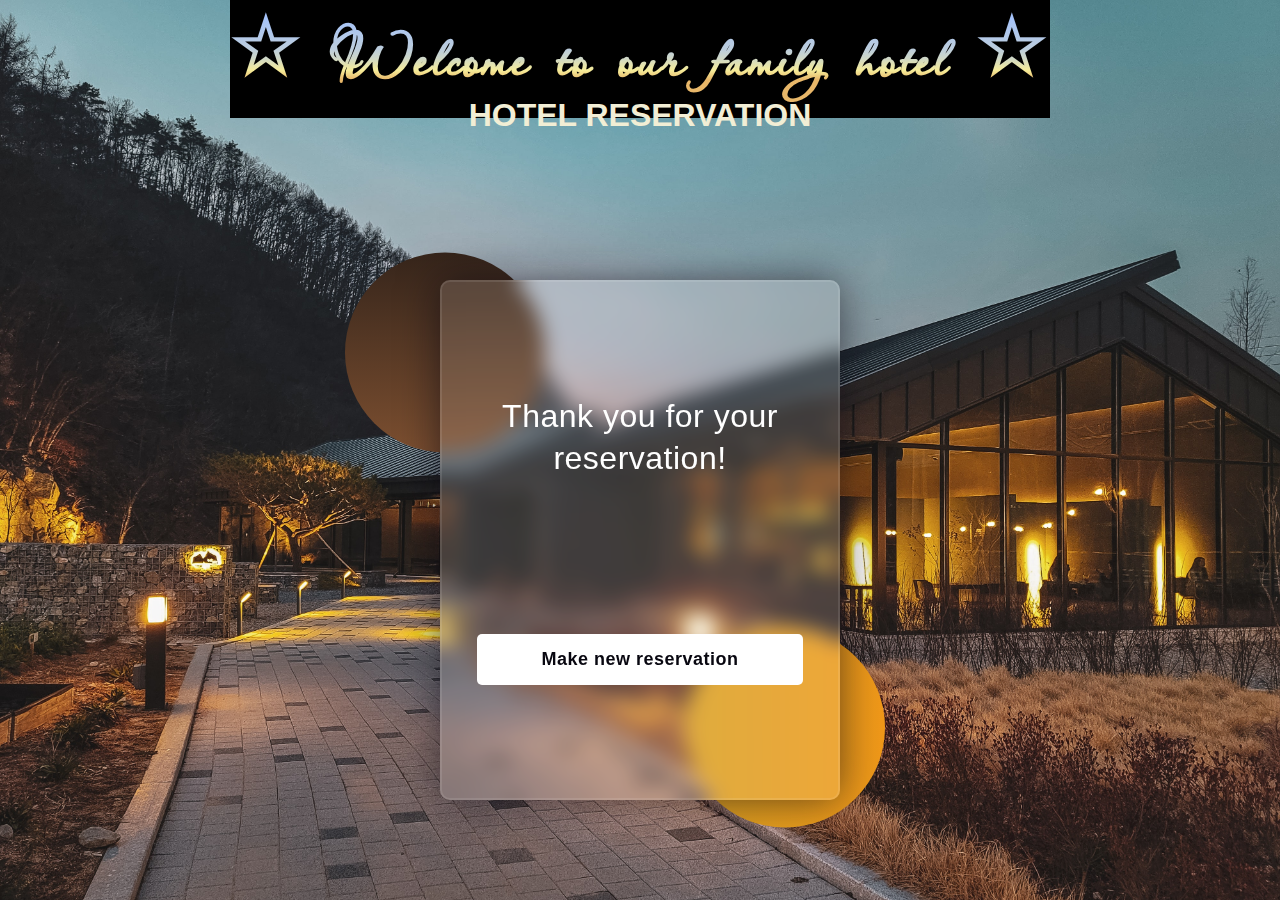
==== 02-Hotel-Reservation-Resources/index.html @ 1848075e "adding styles" ====
<!DOCTYPE html>
<html lang="en">

<head>
    <meta charset="UTF-8">
    <meta http-equiv="X-UA-Compatible" content="IE=edge">
    <link rel="stylesheet" href="./static/css/styles.css">
    <title>Hotel reservation</title>
</head>

<body>
    <section id="welcome">
        <h1>&#9734; Welcome to our family hotel &#9734;</h1>
        <div class="home-container">
            <div class="info">
                <h1>Hotel reservation</h1>
            </div>
        </div>
    </section>

    <div class="site-content">   
        <!-- Site Content -->

        <div class="guest-details-form-content custom-form hidden">
          <div class="background">
              <div class="shape"></div>
              <div class="shape"></div>
          </div>
          <form>
              <h3>Personal Information</h3>

              <label for="name">Name:</label>
              <input type="text" id="name" name="name">

              <label for="phone-number">Phone Number:</label>
              <input type="number" id="phone-number" name="phone-number">

              <label for="email">Email:</label>
              <input type="text" id="email" name="email">

              <div class="buttons">
                  <button id="guest-details-back-btn">Back</button>
                  <button id="guest-details-next-btn">Next</button>
              </div>
          </form>
</div>


        <!-- Thank you, page! -->
        <div class="thank-you-content custom-form">
            <div class="background">
                <div class="shape"></div>
                <div class="shape"></div>
            </div>
            <form class="thank-you">
                <h3>Thank you for your reservation!</h3>
                <button id="new-reservation">Make new reservation</button>
            </form>
        </div>
    </div>
    <script src="solution.js"></script>
</body>

</html>
---- 02-Hotel-Reservation-Resources/static/css/styles.css ----
@import url('https://fonts.googleapis.com/css2?family=Passions+Conflict&display=swap');
@import url('https://fonts.googleapis.com/css2?family=Alkalami&display=swap');

*,
*:before,
*:after {
  padding: 0;
  margin: 0;
  box-sizing: border-box;
}

body {
  font-family: Verdana, Geneva, Tahoma, sans-serif;
  place-items: center;
  background-image: url('../img/zero.jpg');
  background-repeat: no-repeat;
  background-size: cover;
  background-attachment: fixed;
  margin: 0;
  height: 100vh;
  background-color: #080710;
  background-color: #080710;
}

#wrapper {
  justify-content: center;
  margin: 2.35rem 0 0;
  display: flex;
  justify-content: center;
}

#welcome {
  margin: 0;
  background-color: rgb(0, 0, 0);
}

#welcome > h1 {
  text-align: center;
  font-family: 'Passions Conflict', cursive;
  font-size: 5rem;
  letter-spacing: 0.1rem;
  background: linear-gradient(
    180deg,
    rgba(165, 195, 250, 1) 17%,
    rgba(188, 205, 221, 1) 48%,
    rgba(206, 215, 200, 1) 57%,
    rgba(246, 236, 153, 1) 69%,
    rgba(232, 183, 105, 1) 78%
  );
  color: transparent;
  background-clip: text;
  -webkit-background-clip: text;
}

.home-container {
  margin: 0px auto 4px 0;
  height: 1rem;
  display: flex;
  top: 0%;
  left: 50%;
  text-align: center;
}

.info {
  justify-items: legacy;
  display: flex;
  flex-direction: column;
  position: relative;
  flex: 1;
  margin-top: 10rem;
}

.info > h1 {
  font-size: 2rem;
  margin: -10.3rem 0 0px;
  position: relative;
  font-weight: 700;
  text-transform: uppercase;
  padding: 0;
  letter-spacing: 0px;
  font-family: Verdana, Geneva, Tahoma, sans-serif;
  color: rgb(242, 238, 213);
}

.site-content {
  display: flex;
  flex-direction: row;
  align-items: center;
  justify-content: space-between;
}

.background {
  width: 430px;
  height: 415px;
  position: absolute;
  transform: translate(-50%, -50%);
  left: 50%;
  top: 60%;
}

.background .shape {
  height: 200px;
  width: 200px;
  position: absolute;
  border-radius: 50%;
}

.shape:first-child {
  background: linear-gradient(#36251b, #7c4f30);
  left: -80px;
  top: -80px;
}

.shape:last-child {
  background: linear-gradient(to right, #daa022, #f09819);
  right: -30px;
  bottom: -80px;
}

form {
  height: 520px;
  width: 400px;
  background-color: rgba(255, 255, 255, 0.13);
  position: absolute;
  transform: translate(-50%, -50%);
  top: 60%;
  left: 50%;
  border-radius: 10px;
  backdrop-filter: blur(10px);
  border: 2px solid rgba(255, 255, 255, 0.1);
  box-shadow: 0 0 40px rgba(8, 7, 16, 0.6);
  padding: 50px 35px;
}

form * {
  font-family: 'Poppins', sans-serif;
  color: #ffffff;
  letter-spacing: 0.5px;
  outline: none;
  border: none;
}

form h3 {
  font-size: 32px;
  font-weight: 500;
  line-height: 42px;
  text-align: center;
}

label {
  display: block;
  margin-top: 30px;
  font-size: 16px;
  font-weight: 500;
}

input {
  display: block;
  height: 50px;
  width: 100%;
  background-color: rgba(255, 255, 255, 0.07);
  border-radius: 3px;
  padding: 0 10px;
  margin-top: 8px;
  font-size: 14px;
  font-weight: 300;
}

::placeholder {
  color: #e5e5e5;
}

button {
  margin-top: 30px;
  width: 100%;
  background-color: #ffffff;
  color: #080710;
  padding: 15px 0;
  font-size: 18px;
  font-weight: 600;
  border-radius: 5px;
  cursor: pointer;
}

button:hover {
  box-shadow: 1px 1px 11px 8px #e7a83a;
}

.buttons {
  display: flex;
}

.buttons button {
  margin: 20px;
}

.site-content {
  height: 70%;
}

.thank-you {
  display: flex;
  align-items: center;
  flex-direction: column;
  justify-content: space-around;
}

.hidden {
  display: none;
}

.selected-room {
  background-color: #cfcbca;
}
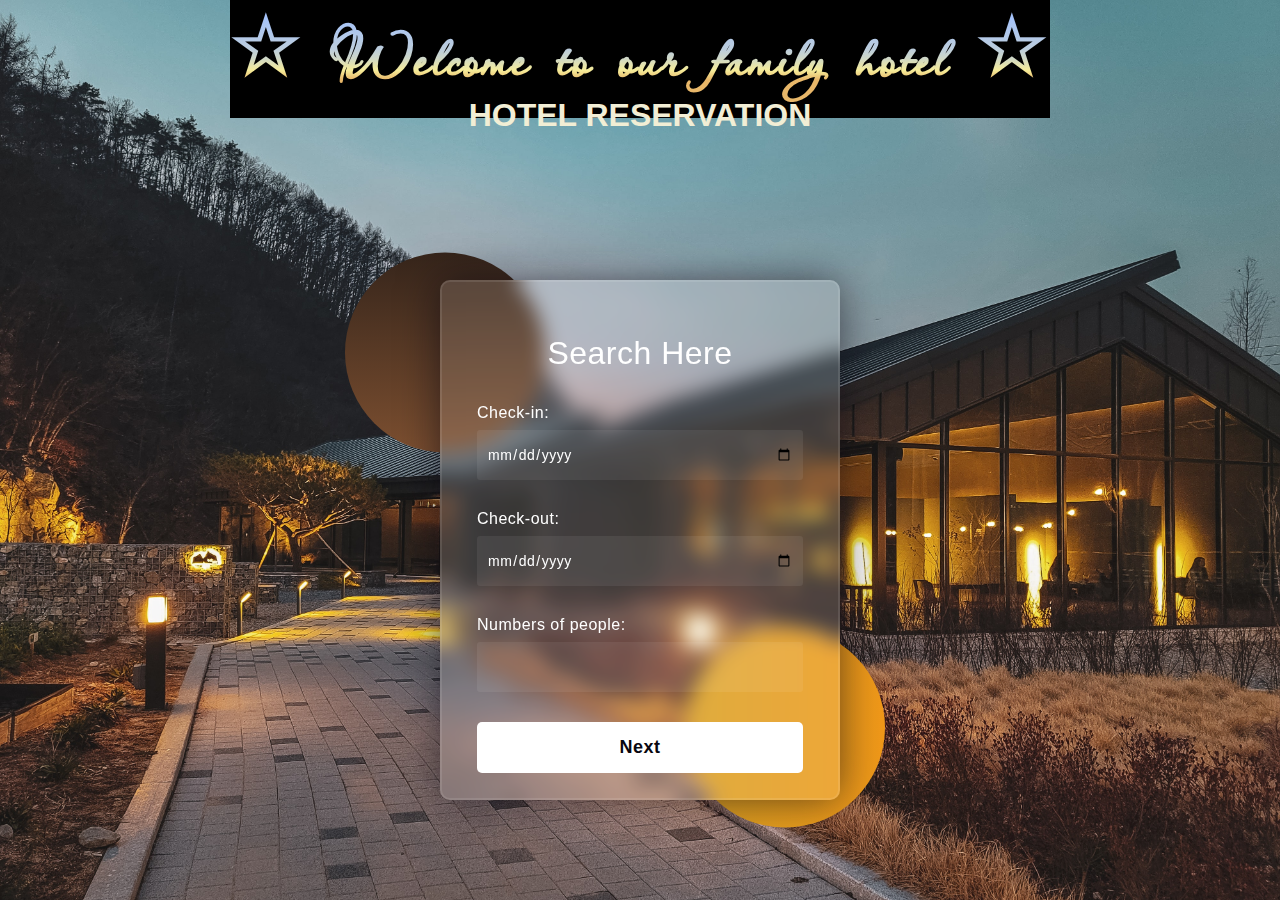
==== commit 5e3abce4: "add questiuons" ====
--- a/02-Hotel-Reservation-Resources/index.html
+++ b/02-Hotel-Reservation-Resources/index.html
@@ -21,31 +21,6 @@
     <div class="site-content">   
         <!-- Site Content -->
 
-        <div class="guest-details-form-content custom-form hidden">
-          <div class="background">
-              <div class="shape"></div>
-              <div class="shape"></div>
-          </div>
-          <form>
-              <h3>Personal Information</h3>
-
-              <label for="name">Name:</label>
-              <input type="text" id="name" name="name">
-
-              <label for="phone-number">Phone Number:</label>
-              <input type="number" id="phone-number" name="phone-number">
-
-              <label for="email">Email:</label>
-              <input type="text" id="email" name="email">
-
-              <div class="buttons">
-                  <button id="guest-details-back-btn">Back</button>
-                  <button id="guest-details-next-btn">Next</button>
-              </div>
-          </form>
-</div>
-
-
         <!-- Thank you, page! -->
         <div class="thank-you-content custom-form">
             <div class="background">
@@ -61,4 +36,25 @@
     <script src="solution.js"></script>
 </body>
 
+<div class="search-form-content custom-form">
+    <div class="background">
+        <div class="shape"></div>
+        <div class="shape"></div>
+    </div>
+    <form>
+        <h3>Search Here</h3>
+
+        <label for="check-in">Check-in:</label>
+        <input type="date" id="check-in" name="check-in">
+
+        <label for="check-out">Check-out:</label>
+        <input type="date" id="check-out" name="check-out">
+
+        <label for="people">Numbers of people:</label>
+        <input type="number" min="1" id="people" name="phone-number">
+
+        <button id="search-form-button">Next</button>
+    </form>
+</div>
+
 </html>--- a/02-Hotel-Reservation-Resources/static/css/styles.css
+++ b/02-Hotel-Reservation-Resources/static/css/styles.css
@@ -4,211 +4,284 @@
 *,
 *:before,
 *:after {
-  padding: 0;
-  margin: 0;
-  box-sizing: border-box;
+    padding: 0;
+    margin: 0;
+    box-sizing: border-box;
 }
 
 body {
-  font-family: Verdana, Geneva, Tahoma, sans-serif;
-  place-items: center;
-  background-image: url('../img/zero.jpg');
-  background-repeat: no-repeat;
-  background-size: cover;
-  background-attachment: fixed;
-  margin: 0;
-  height: 100vh;
-  background-color: #080710;
-  background-color: #080710;
+    font-family: Verdana, Geneva, Tahoma, sans-serif;
+    place-items: center;
+    background-image: url("../img/zero.jpg");
+    background-repeat: no-repeat;
+    background-size: cover;
+    background-attachment: fixed;
+    margin: 0;
+    height: 100vh;
+    background-color: #080710;
+    background-color: #080710;
 }
 
 #wrapper {
-  justify-content: center;
-  margin: 2.35rem 0 0;
-  display: flex;
-  justify-content: center;
+    justify-content: center;
+    margin: 2.35rem 0 0;
+    display: flex;
+    justify-content: center;
+
 }
 
 #welcome {
-  margin: 0;
-  background-color: rgb(0, 0, 0);
-}
-
-#welcome > h1 {
-  text-align: center;
-  font-family: 'Passions Conflict', cursive;
-  font-size: 5rem;
-  letter-spacing: 0.1rem;
-  background: linear-gradient(
-    180deg,
-    rgba(165, 195, 250, 1) 17%,
-    rgba(188, 205, 221, 1) 48%,
-    rgba(206, 215, 200, 1) 57%,
-    rgba(246, 236, 153, 1) 69%,
-    rgba(232, 183, 105, 1) 78%
-  );
-  color: transparent;
-  background-clip: text;
-  -webkit-background-clip: text;
+    margin: 0;
+    background-color: rgb(0, 0, 0);
+}
+
+#welcome>h1 {
+    text-align: center;
+    font-family: 'Passions Conflict', cursive;
+    font-size: 5rem;
+    letter-spacing: 0.1rem;
+    background: linear-gradient(180deg, rgba(165, 195, 250, 1) 17%, rgba(188, 205, 221, 1) 48%, rgba(206, 215, 200, 1) 57%, rgba(246, 236, 153, 1) 69%, rgba(232, 183, 105, 1) 78%);
+    color: transparent;
+    background-clip: text;
+    -webkit-background-clip: text;
 }
 
 .home-container {
-  margin: 0px auto 4px 0;
-  height: 1rem;
-  display: flex;
-  top: 0%;
-  left: 50%;
-  text-align: center;
+    margin: 0px auto 4px 0;
+    height: 1rem;
+    display: flex;
+    top: 0%;
+    left: 50%;
+    text-align: center;
 }
 
 .info {
-  justify-items: legacy;
-  display: flex;
-  flex-direction: column;
-  position: relative;
-  flex: 1;
-  margin-top: 10rem;
-}
-
-.info > h1 {
-  font-size: 2rem;
-  margin: -10.3rem 0 0px;
-  position: relative;
-  font-weight: 700;
-  text-transform: uppercase;
-  padding: 0;
-  letter-spacing: 0px;
-  font-family: Verdana, Geneva, Tahoma, sans-serif;
-  color: rgb(242, 238, 213);
+    justify-items: legacy;
+    display: flex;
+    flex-direction: column;
+    position: relative;
+    flex: 1;
+    margin-top: 10rem;
+
+}
+
+.info>h1 {
+    font-size: 2rem;
+    margin: -10.3rem 0 0px;
+    position: relative;
+    font-weight: 700;
+    text-transform: uppercase;
+    padding: 0;
+    letter-spacing: 0px;
+    font-family: Verdana, Geneva, Tahoma, sans-serif;
+    color: rgb(242, 238, 213);
 }
 
 .site-content {
-  display: flex;
-  flex-direction: row;
-  align-items: center;
-  justify-content: space-between;
-}
+    display: flex;
+    flex-direction: row;
+    align-items: center;
+    justify-content: space-between;
+}
+
 
 .background {
-  width: 430px;
-  height: 415px;
-  position: absolute;
-  transform: translate(-50%, -50%);
-  left: 50%;
-  top: 60%;
+    width: 430px;
+    height: 415px;
+    position: absolute;
+    transform: translate(-50%, -50%);
+    left: 50%;
+    top: 60%;
 }
 
 .background .shape {
-  height: 200px;
-  width: 200px;
-  position: absolute;
-  border-radius: 50%;
+    height: 200px;
+    width: 200px;
+    position: absolute;
+    border-radius: 50%;
 }
 
 .shape:first-child {
-  background: linear-gradient(#36251b, #7c4f30);
-  left: -80px;
-  top: -80px;
+    background: linear-gradient(#36251b, #7c4f30);
+    ;
+    left: -80px;
+    top: -80px;
 }
 
 .shape:last-child {
-  background: linear-gradient(to right, #daa022, #f09819);
-  right: -30px;
-  bottom: -80px;
+    background: linear-gradient(to right, #daa022, #f09819);
+    ;
+    right: -30px;
+    bottom: -80px;
 }
 
 form {
-  height: 520px;
-  width: 400px;
-  background-color: rgba(255, 255, 255, 0.13);
-  position: absolute;
-  transform: translate(-50%, -50%);
-  top: 60%;
-  left: 50%;
-  border-radius: 10px;
-  backdrop-filter: blur(10px);
-  border: 2px solid rgba(255, 255, 255, 0.1);
-  box-shadow: 0 0 40px rgba(8, 7, 16, 0.6);
-  padding: 50px 35px;
+    height: 520px;
+    width: 400px;
+    background-color: rgba(255, 255, 255, 0.13);
+    position: absolute;
+    transform: translate(-50%, -50%);
+    top: 60%;
+    left: 50%;
+    border-radius: 10px;
+    backdrop-filter: blur(10px);
+    border: 2px solid rgba(255, 255, 255, 0.1);
+    box-shadow: 0 0 40px rgba(8, 7, 16, 0.6);
+    padding: 50px 35px;
 }
 
 form * {
-  font-family: 'Poppins', sans-serif;
-  color: #ffffff;
-  letter-spacing: 0.5px;
-  outline: none;
-  border: none;
+    font-family: 'Poppins', sans-serif;
+    color: #ffffff;
+    letter-spacing: 0.5px;
+    outline: none;
+    border: none;
 }
 
 form h3 {
-  font-size: 32px;
-  font-weight: 500;
-  line-height: 42px;
-  text-align: center;
+    font-size: 32px;
+    font-weight: 500;
+    line-height: 42px;
+    text-align: center;
+}
+
+
+::placeholder {
+    color: #e5e5e5;
+}
+
+button {
+    margin-top: 30px;
+    width: 100%;
+    background-color: #ffffff;
+    color: #080710;
+    padding: 15px 0;
+    font-size: 18px;
+    font-weight: 600;
+    border-radius: 5px;
+    cursor: pointer;
+}
+
+button:hover {
+    box-shadow: 1px 1px 11px 8px #e7a83a;
+}
+
+
+
+.site-content {
+    height: 70%;
+}
+
+
+.thank-you {
+    display: flex;
+    align-items: center;
+    flex-direction: column;
+    justify-content: space-around;
+}
+
+.hidden {
+    display: none;
+}
+
+.selected-room{
+    background-color: #cfcbca;
+}
+.background {
+    width: 430px;
+    height: 415px;
+    position: absolute;
+    transform: translate(-50%, -50%);
+    left: 50%;
+    top: 60%;
+}
+
+.background .shape {
+    height: 200px;
+    width: 200px;
+    position: absolute;
+    border-radius: 50%;
+}
+
+.shape:first-child {
+    background: linear-gradient(#36251b, #7c4f30);
+    ;
+    left: -80px;
+    top: -80px;
+}
+
+.shape:last-child {
+    background: linear-gradient(to right, #daa022, #f09819);
+    ;
+    right: -30px;
+    bottom: -80px;
+}
+
+form {
+    height: 520px;
+    width: 400px;
+    background-color: rgba(255, 255, 255, 0.13);
+    position: absolute;
+    transform: translate(-50%, -50%);
+    top: 60%;
+    left: 50%;
+    border-radius: 10px;
+    backdrop-filter: blur(10px);
+    border: 2px solid rgba(255, 255, 255, 0.1);
+    box-shadow: 0 0 40px rgba(8, 7, 16, 0.6);
+    padding: 50px 35px;
+}
+
+form * {
+    font-family: 'Poppins', sans-serif;
+    color: #ffffff;
+    letter-spacing: 0.5px;
+    outline: none;
+    border: none;
+}
+
+form h3 {
+    font-size: 32px;
+    font-weight: 500;
+    line-height: 42px;
+    text-align: center;
 }
 
 label {
-  display: block;
-  margin-top: 30px;
-  font-size: 16px;
-  font-weight: 500;
+    display: block;
+    margin-top: 30px;
+    font-size: 16px;
+    font-weight: 500;
 }
 
 input {
-  display: block;
-  height: 50px;
-  width: 100%;
-  background-color: rgba(255, 255, 255, 0.07);
-  border-radius: 3px;
-  padding: 0 10px;
-  margin-top: 8px;
-  font-size: 14px;
-  font-weight: 300;
+    display: block;
+    height: 50px;
+    width: 100%;
+    background-color: rgba(255, 255, 255, 0.07);
+    border-radius: 3px;
+    padding: 0 10px;
+    margin-top: 8px;
+    font-size: 14px;
+    font-weight: 300;
 }
 
 ::placeholder {
-  color: #e5e5e5;
+    color: #e5e5e5;
 }
 
 button {
-  margin-top: 30px;
-  width: 100%;
-  background-color: #ffffff;
-  color: #080710;
-  padding: 15px 0;
-  font-size: 18px;
-  font-weight: 600;
-  border-radius: 5px;
-  cursor: pointer;
+    margin-top: 30px;
+    width: 100%;
+    background-color: #ffffff;
+    color: #080710;
+    padding: 15px 0;
+    font-size: 18px;
+    font-weight: 600;
+    border-radius: 5px;
+    cursor: pointer;
 }
 
 button:hover {
-  box-shadow: 1px 1px 11px 8px #e7a83a;
-}
-
-.buttons {
-  display: flex;
-}
-
-.buttons button {
-  margin: 20px;
-}
-
-.site-content {
-  height: 70%;
-}
-
-.thank-you {
-  display: flex;
-  align-items: center;
-  flex-direction: column;
-  justify-content: space-around;
-}
-
-.hidden {
-  display: none;
-}
-
-.selected-room {
-  background-color: #cfcbca;
-}
+    box-shadow: 1px 1px 11px 8px #e7a83a;
+}
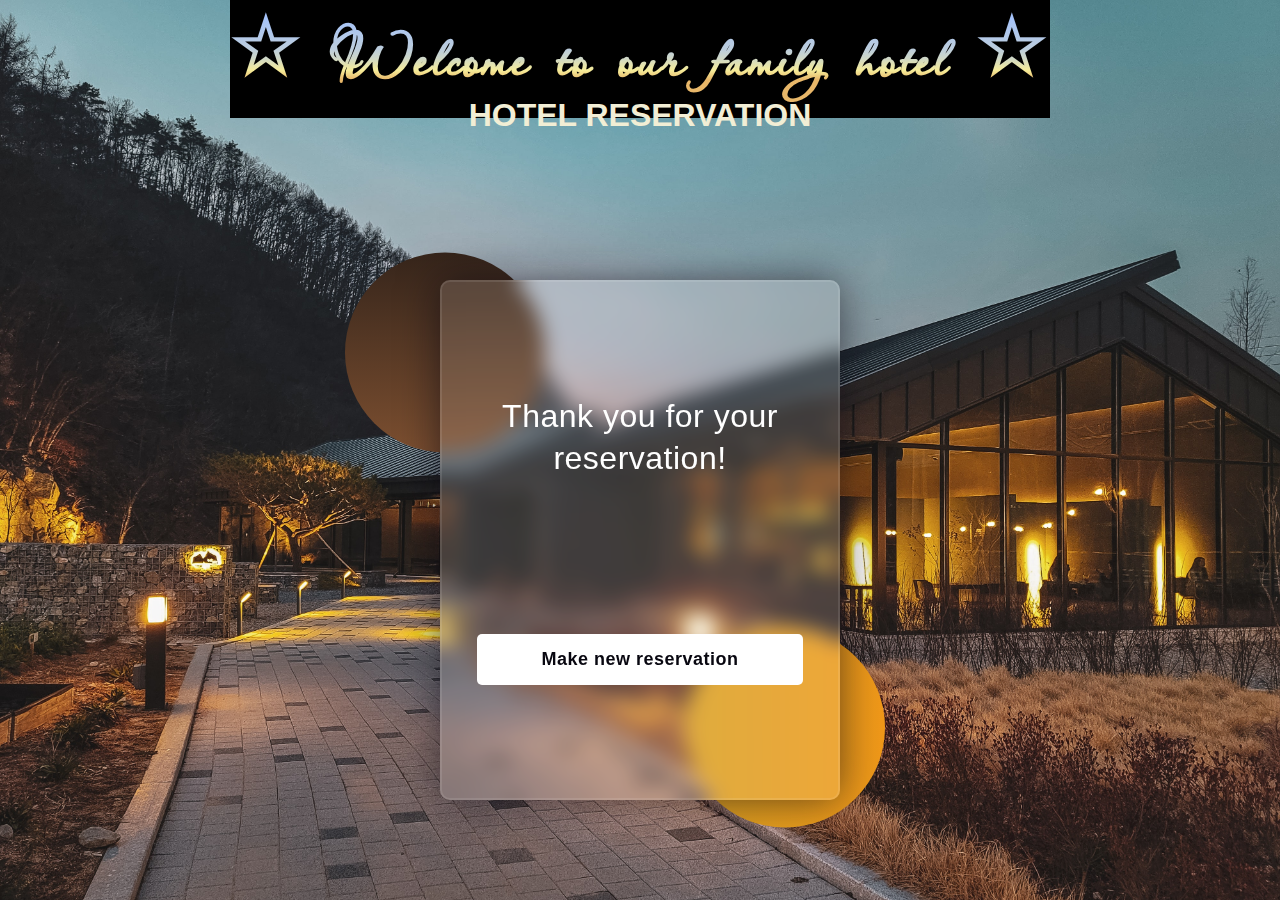
==== commit 1064b1b2: "Merge pull request #4 from alex-stefanov/main" ====
--- a/02-Hotel-Reservation-Resources/index.html
+++ b/02-Hotel-Reservation-Resources/index.html
@@ -3,58 +3,64 @@
 
 <head>
     <meta charset="UTF-8">
-    <meta http-equiv="X-UA-Compatible" content="IE=edge">
-    <link rel="stylesheet" href="./static/css/styles.css">
+    <meta content="IE=edge" http-equiv="X-UA-Compatible">
+    <link href="./static/css/styles.css" rel="stylesheet">
     <title>Hotel reservation</title>
 </head>
 
 <body>
-    <section id="welcome">
-        <h1>&#9734; Welcome to our family hotel &#9734;</h1>
-        <div class="home-container">
-            <div class="info">
-                <h1>Hotel reservation</h1>
-            </div>
-        </div>
-    </section>
-
-    <div class="site-content">   
-        <!-- Site Content -->
-
-        <!-- Thank you, page! -->
-        <div class="thank-you-content custom-form">
-            <div class="background">
-                <div class="shape"></div>
-                <div class="shape"></div>
-            </div>
-            <form class="thank-you">
-                <h3>Thank you for your reservation!</h3>
-                <button id="new-reservation">Make new reservation</button>
-            </form>
+<section id="welcome">
+    <h1>&#9734; Welcome to our family hotel &#9734;</h1>
+    <div class="home-container">
+        <div class="info">
+            <h1>Hotel reservation</h1>
         </div>
     </div>
-    <script src="solution.js"></script>
+</section>
+
+<div class="site-content">
+    <!-- Site Content -->
+    <div class="search-result-form-content custom-form hidden">
+        <div class="background">
+            <div class="shape"></div>
+            <div class="shape"></div>
+        </div>
+        <form>
+            <h3>Our Offers</h3>
+            <section class="offers">
+                <article class="offer-card room-type selected-room">
+                    <img alt="budget room" src="/static/img/budgetRoom.jpg">
+                    <h4>Budget Room – 120 USD</h4>
+                </article>
+                <article class="offer-card room-type">
+                    <img alt="family room" src="/static/img/familyRoom.jpg">
+                    <h4>Family Room – 250 USD</h4>
+                </article>
+                <article class="offer-card room-type">
+                    <img alt="king room" src="/static/img/kingRoom.jpg">
+                    <h4>King Room – 500 USD</h4>
+                </article>
+            </section>
+            <div class="buttons">
+                <button id="search-back-btn">Back</button>
+                <button id="search-next-btn">Next</button>
+            </div>
+
+        </form>
+    </div>
+    <!-- Thank you, page! -->
+    <div class="thank-you-content custom-form">
+        <div class="background">
+            <div class="shape"></div>
+            <div class="shape"></div>
+        </div>
+        <form class="thank-you">
+            <h3>Thank you for your reservation!</h3>
+            <button id="new-reservation">Make new reservation</button>
+        </form>
+    </div>
+</div>
+<script src="solution.js"></script>
 </body>
 
-<div class="search-form-content custom-form">
-    <div class="background">
-        <div class="shape"></div>
-        <div class="shape"></div>
-    </div>
-    <form>
-        <h3>Search Here</h3>
-
-        <label for="check-in">Check-in:</label>
-        <input type="date" id="check-in" name="check-in">
-
-        <label for="check-out">Check-out:</label>
-        <input type="date" id="check-out" name="check-out">
-
-        <label for="people">Numbers of people:</label>
-        <input type="number" min="1" id="people" name="phone-number">
-
-        <button id="search-form-button">Next</button>
-    </form>
-</div>
-
 </html>--- a/02-Hotel-Reservation-Resources/static/css/styles.css
+++ b/02-Hotel-Reservation-Resources/static/css/styles.css
@@ -187,6 +187,7 @@
 .selected-room{
     background-color: #cfcbca;
 }
+
 .background {
     width: 430px;
     height: 415px;
@@ -285,3 +286,52 @@
 button:hover {
     box-shadow: 1px 1px 11px 8px #e7a83a;
 }
+
+.site-content {
+    height: 70%;
+}
+
+.buttons {
+    display: flex;
+}
+
+.buttons button {
+    margin: 20px;
+}
+
+.offers {
+    display: flex;
+    flex-direction: column;
+    align-items: center;
+    justify-content: space-around;
+    height: 77%;
+}
+
+.offer-card {
+    display: flex;
+    align-items: center;
+    display: flex;
+    justify-content: center;
+    align-items: center;
+    padding: 9px;
+    cursor: pointer;
+    background: transparent;
+    box-shadow: 1px 1px 5px 3px white;
+}
+
+.offer-card:nth-child(3) img {
+    margin-right: 38px;
+}
+
+.offer-card:hover {
+    box-shadow: 1px 1px 18px 3px white;
+}
+
+.offer-card img {
+    max-width: 90px;
+    margin-right: 20px;
+}
+
+.selected-room{
+    background-color: #cfcbca !important;
+}
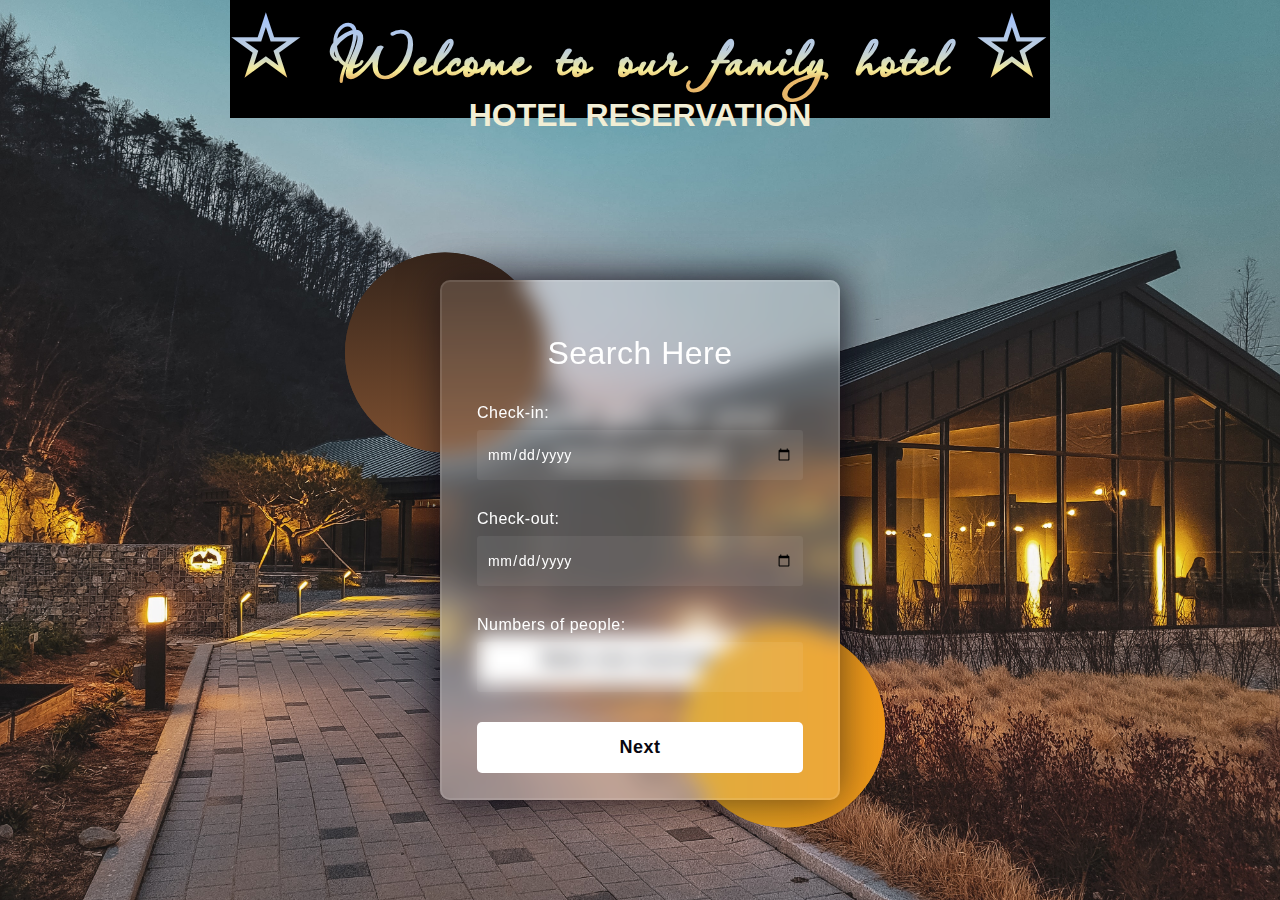
==== commit a68de1c6: "Merge branch 'search-form' into main" ====
--- a/02-Hotel-Reservation-Resources/index.html
+++ b/02-Hotel-Reservation-Resources/index.html
@@ -63,4 +63,25 @@
 <script src="solution.js"></script>
 </body>
 
+<div class="search-form-content custom-form">
+    <div class="background">
+        <div class="shape"></div>
+        <div class="shape"></div>
+    </div>
+    <form>
+        <h3>Search Here</h3>
+
+        <label for="check-in">Check-in:</label>
+        <input type="date" id="check-in" name="check-in">
+
+        <label for="check-out">Check-out:</label>
+        <input type="date" id="check-out" name="check-out">
+
+        <label for="people">Numbers of people:</label>
+        <input type="number" min="1" id="people" name="phone-number">
+
+        <button id="search-form-button">Next</button>
+    </form>
+</div>
+
 </html>--- a/02-Hotel-Reservation-Resources/static/css/styles.css
+++ b/02-Hotel-Reservation-Resources/static/css/styles.css
@@ -187,7 +187,10 @@
 .selected-room{
     background-color: #cfcbca;
 }
-
+main
+
+=======
+ search-form
 .background {
     width: 430px;
     height: 415px;
@@ -286,6 +289,7 @@
 button:hover {
     box-shadow: 1px 1px 11px 8px #e7a83a;
 }
+main
 
 .site-content {
     height: 70%;
@@ -335,3 +339,4 @@
 .selected-room{
     background-color: #cfcbca !important;
 }
+search-form
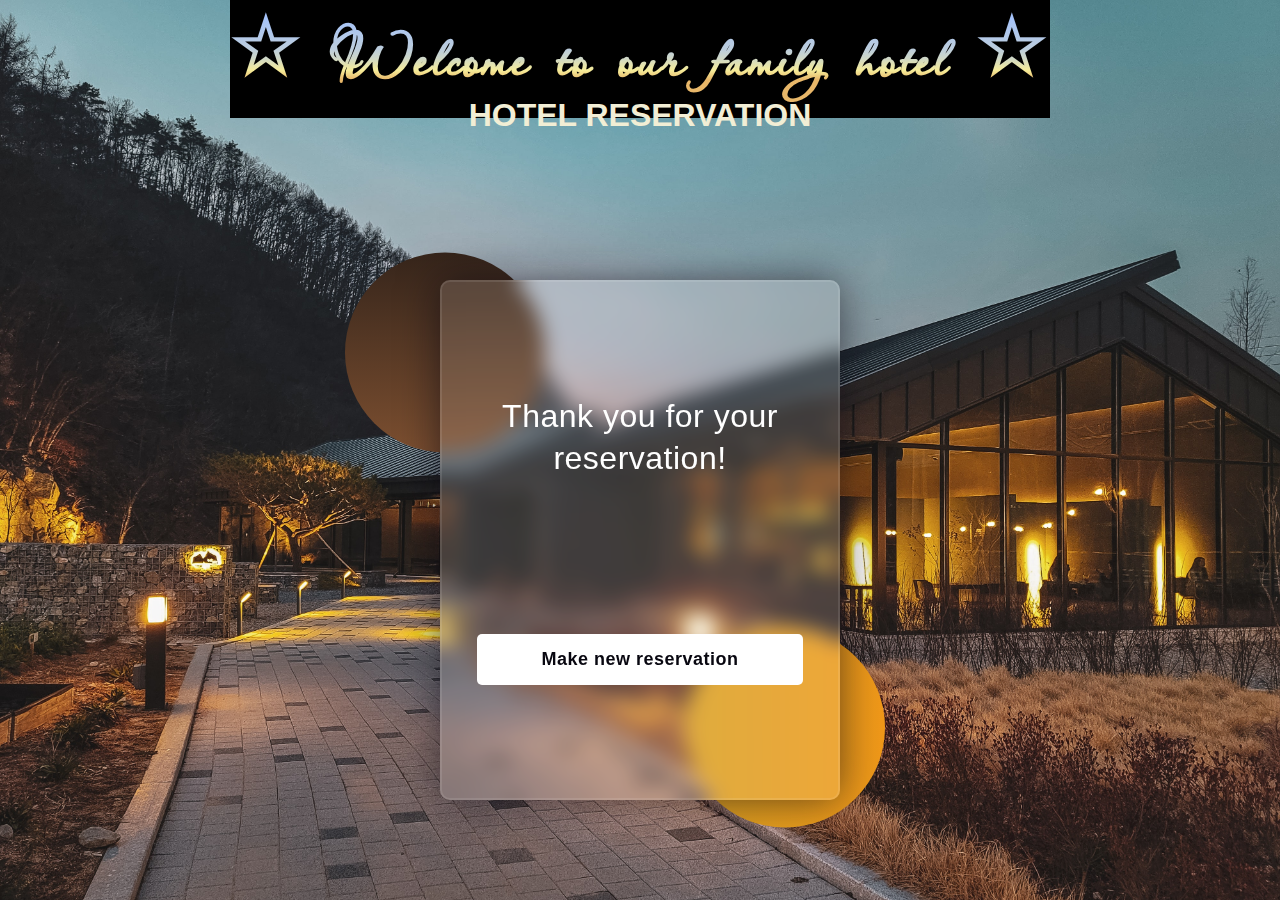
==== commit ee659970: "adding files" ====
--- a/02-Hotel-Reservation-Resources/index.html
+++ b/02-Hotel-Reservation-Resources/index.html
@@ -2,86 +2,63 @@
 <html lang="en">
 
 <head>
-    <meta charset="UTF-8">
-    <meta content="IE=edge" http-equiv="X-UA-Compatible">
-    <link href="./static/css/styles.css" rel="stylesheet">
-    <title>Hotel reservation</title>
+  <meta charset="UTF-8">
+  <meta http-equiv="X-UA-Compatible" content="IE=edge">
+  <link rel="stylesheet" href="./static/css/styles.css">
+  <title>Hotel reservation</title>
 </head>
 
 <body>
-<section id="welcome">
+  <section id="welcome">
     <h1>&#9734; Welcome to our family hotel &#9734;</h1>
     <div class="home-container">
-        <div class="info">
-            <h1>Hotel reservation</h1>
+      <div class="info">
+        <h1>Hotel reservation</h1>
+      </div>
+    </div>
+  </section>
+
+  <div class="site-content">
+    <!-- Site Content -->
+
+    <div class="guest-details-form-content custom-form hidden">
+      <div class="background">
+        <div class="shape"></div>
+        <div class="shape"></div>
+      </div>
+      <form>
+        <h3>Personal Information</h3>
+    
+        <label for="name">Name:</label>
+        <input type="text" id="name" name="name">
+    
+        <label for="phone-number">Phone Number:</label>
+        <input type="number" id="phone-number" name="phone-number">
+    
+        <label for="email">Email:</label>
+        <input type="text" id="email" name="email">
+    
+        <div class="buttons">
+          <button id="guest-details-back-btn">Back</button>
+          <button id="guest-details-next-btn">Next</button>
         </div>
+      </form>
     </div>
-</section>
 
-<div class="site-content">
-    <!-- Site Content -->
-    <div class="search-result-form-content custom-form hidden">
-        <div class="background">
-            <div class="shape"></div>
-            <div class="shape"></div>
-        </div>
-        <form>
-            <h3>Our Offers</h3>
-            <section class="offers">
-                <article class="offer-card room-type selected-room">
-                    <img alt="budget room" src="/static/img/budgetRoom.jpg">
-                    <h4>Budget Room – 120 USD</h4>
-                </article>
-                <article class="offer-card room-type">
-                    <img alt="family room" src="/static/img/familyRoom.jpg">
-                    <h4>Family Room – 250 USD</h4>
-                </article>
-                <article class="offer-card room-type">
-                    <img alt="king room" src="/static/img/kingRoom.jpg">
-                    <h4>King Room – 500 USD</h4>
-                </article>
-            </section>
-            <div class="buttons">
-                <button id="search-back-btn">Back</button>
-                <button id="search-next-btn">Next</button>
-            </div>
 
-        </form>
-    </div>
     <!-- Thank you, page! -->
     <div class="thank-you-content custom-form">
-        <div class="background">
-            <div class="shape"></div>
-            <div class="shape"></div>
-        </div>
-        <form class="thank-you">
-            <h3>Thank you for your reservation!</h3>
-            <button id="new-reservation">Make new reservation</button>
-        </form>
+      <div class="background">
+        <div class="shape"></div>
+        <div class="shape"></div>
+      </div>
+      <form class="thank-you">
+        <h3>Thank you for your reservation!</h3>
+        <button id="new-reservation">Make new reservation</button>
+      </form>
     </div>
-</div>
-<script src="solution.js"></script>
+  </div>
+  <script src="solution.js"></script>
 </body>
 
-<div class="search-form-content custom-form">
-    <div class="background">
-        <div class="shape"></div>
-        <div class="shape"></div>
-    </div>
-    <form>
-        <h3>Search Here</h3>
-
-        <label for="check-in">Check-in:</label>
-        <input type="date" id="check-in" name="check-in">
-
-        <label for="check-out">Check-out:</label>
-        <input type="date" id="check-out" name="check-out">
-
-        <label for="people">Numbers of people:</label>
-        <input type="number" min="1" id="people" name="phone-number">
-
-        <button id="search-form-button">Next</button>
-    </form>
-</div>
-
 </html>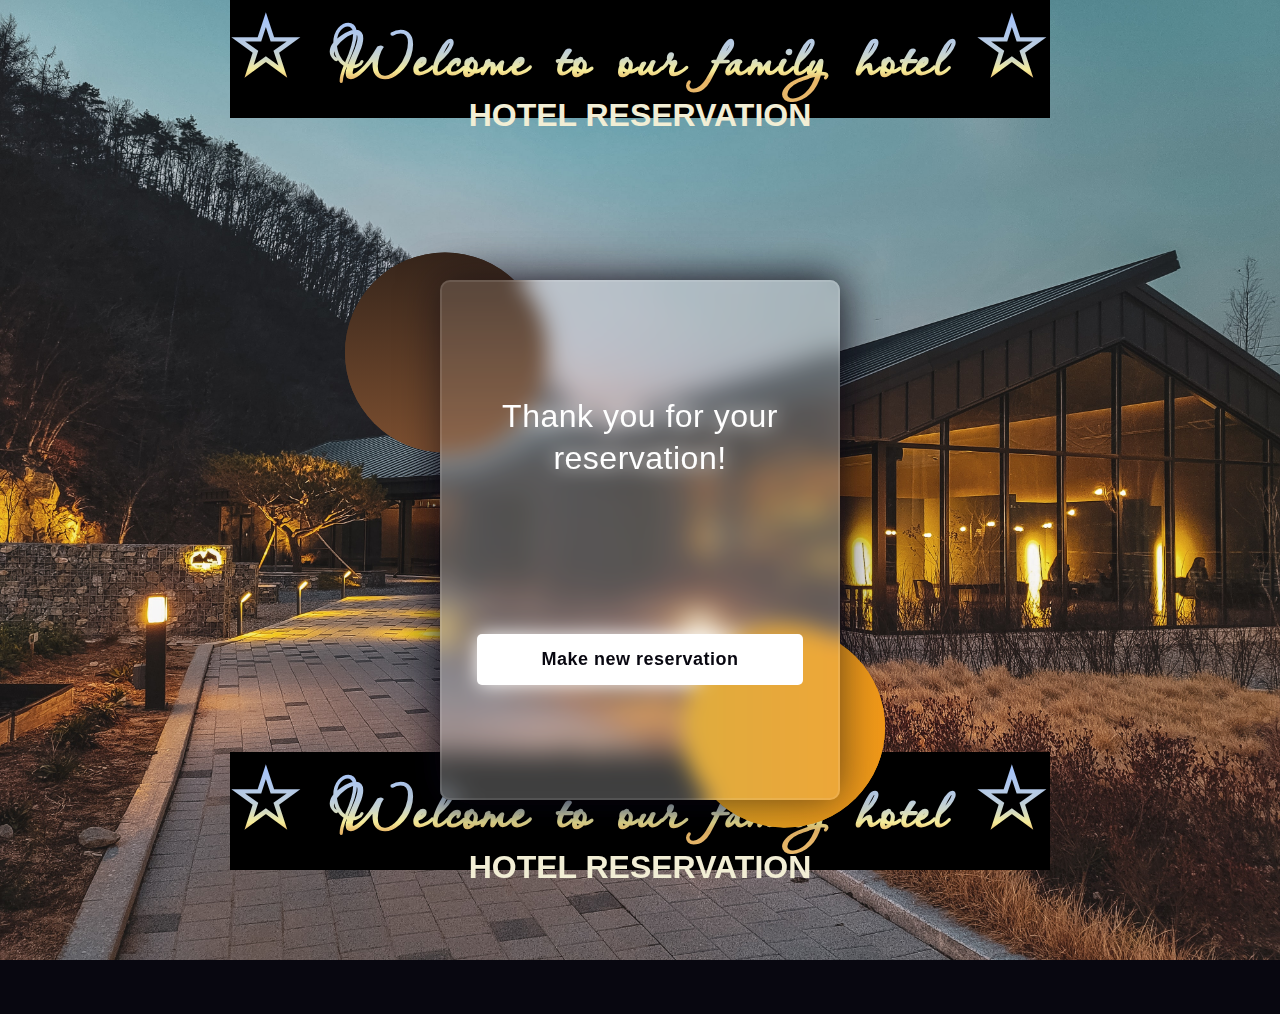
==== commit 8113b145: "Merge branch 'main' into admin-branch" ====
--- a/02-Hotel-Reservation-Resources/index.html
+++ b/02-Hotel-Reservation-Resources/index.html
@@ -59,6 +59,65 @@
     </div>
   </div>
   <script src="solution.js"></script>
+
+    <meta charset="UTF-8">
+    <meta content="IE=edge" http-equiv="X-UA-Compatible">
+    <link href="./static/css/styles.css" rel="stylesheet">
+    <title>Hotel reservation</title>
+</head>
+
+<body>
+<section id="welcome">
+    <h1>&#9734; Welcome to our family hotel &#9734;</h1>
+    <div class="home-container">
+        <div class="info">
+            <h1>Hotel reservation</h1>
+        </div>
+    </div>
+</section>
+
+<div class="site-content">
+    <!-- Site Content -->
+    <div class="search-result-form-content custom-form hidden">
+        <div class="background">
+            <div class="shape"></div>
+            <div class="shape"></div>
+        </div>
+        <form>
+            <h3>Our Offers</h3>
+            <section class="offers">
+                <article class="offer-card room-type selected-room">
+                    <img alt="budget room" src="/static/img/budgetRoom.jpg">
+                    <h4>Budget Room – 120 USD</h4>
+                </article>
+                <article class="offer-card room-type">
+                    <img alt="family room" src="/static/img/familyRoom.jpg">
+                    <h4>Family Room – 250 USD</h4>
+                </article>
+                <article class="offer-card room-type">
+                    <img alt="king room" src="/static/img/kingRoom.jpg">
+                    <h4>King Room – 500 USD</h4>
+                </article>
+            </section>
+            <div class="buttons">
+                <button id="search-back-btn">Back</button>
+                <button id="search-next-btn">Next</button>
+            </div>
+
+        </form>
+    </div>
+    <!-- Thank you, page! -->
+    <div class="thank-you-content custom-form">
+        <div class="background">
+            <div class="shape"></div>
+            <div class="shape"></div>
+        </div>
+        <form class="thank-you">
+            <h3>Thank you for your reservation!</h3>
+            <button id="new-reservation">Make new reservation</button>
+        </form>
+    </div>
+</div>
+<script src="solution.js"></script>
 </body>
-
 </html>--- a/02-Hotel-Reservation-Resources/static/css/styles.css
+++ b/02-Hotel-Reservation-Resources/static/css/styles.css
@@ -4,87 +4,218 @@
 *,
 *:before,
 *:after {
-    padding: 0;
-    margin: 0;
-    box-sizing: border-box;
+  padding: 0;
+  margin: 0;
+  box-sizing: border-box;
 }
 
 body {
-    font-family: Verdana, Geneva, Tahoma, sans-serif;
-    place-items: center;
-    background-image: url("../img/zero.jpg");
-    background-repeat: no-repeat;
-    background-size: cover;
-    background-attachment: fixed;
-    margin: 0;
-    height: 100vh;
-    background-color: #080710;
-    background-color: #080710;
+  font-family: Verdana, Geneva, Tahoma, sans-serif;
+  place-items: center;
+  background-image: url('../img/zero.jpg');
+  background-repeat: no-repeat;
+  background-size: cover;
+  background-attachment: fixed;
+  margin: 0;
+  height: 100vh;
+  background-color: #080710;
+  background-color: #080710;
 }
 
 #wrapper {
-    justify-content: center;
-    margin: 2.35rem 0 0;
-    display: flex;
-    justify-content: center;
-
+  justify-content: center;
+  margin: 2.35rem 0 0;
+  display: flex;
+  justify-content: center;
 }
 
 #welcome {
-    margin: 0;
-    background-color: rgb(0, 0, 0);
-}
-
-#welcome>h1 {
-    text-align: center;
-    font-family: 'Passions Conflict', cursive;
-    font-size: 5rem;
-    letter-spacing: 0.1rem;
-    background: linear-gradient(180deg, rgba(165, 195, 250, 1) 17%, rgba(188, 205, 221, 1) 48%, rgba(206, 215, 200, 1) 57%, rgba(246, 236, 153, 1) 69%, rgba(232, 183, 105, 1) 78%);
-    color: transparent;
-    background-clip: text;
-    -webkit-background-clip: text;
+  margin: 0;
+  background-color: rgb(0, 0, 0);
+}
+
+#welcome > h1 {
+  text-align: center;
+  font-family: 'Passions Conflict', cursive;
+  font-size: 5rem;
+  letter-spacing: 0.1rem;
+  background: linear-gradient(
+    180deg,
+    rgba(165, 195, 250, 1) 17%,
+    rgba(188, 205, 221, 1) 48%,
+    rgba(206, 215, 200, 1) 57%,
+    rgba(246, 236, 153, 1) 69%,
+    rgba(232, 183, 105, 1) 78%
+  );
+  color: transparent;
+  background-clip: text;
+  -webkit-background-clip: text;
 }
 
 .home-container {
-    margin: 0px auto 4px 0;
-    height: 1rem;
-    display: flex;
-    top: 0%;
-    left: 50%;
-    text-align: center;
+  margin: 0px auto 4px 0;
+  height: 1rem;
+  display: flex;
+  top: 0%;
+  left: 50%;
+  text-align: center;
 }
 
 .info {
-    justify-items: legacy;
-    display: flex;
-    flex-direction: column;
-    position: relative;
-    flex: 1;
-    margin-top: 10rem;
-
-}
-
-.info>h1 {
-    font-size: 2rem;
-    margin: -10.3rem 0 0px;
-    position: relative;
-    font-weight: 700;
-    text-transform: uppercase;
-    padding: 0;
-    letter-spacing: 0px;
-    font-family: Verdana, Geneva, Tahoma, sans-serif;
-    color: rgb(242, 238, 213);
+  justify-items: legacy;
+  display: flex;
+  flex-direction: column;
+  position: relative;
+  flex: 1;
+  margin-top: 10rem;
+}
+
+.info > h1 {
+  font-size: 2rem;
+  margin: -10.3rem 0 0px;
+  position: relative;
+  font-weight: 700;
+  text-transform: uppercase;
+  padding: 0;
+  letter-spacing: 0px;
+  font-family: Verdana, Geneva, Tahoma, sans-serif;
+  color: rgb(242, 238, 213);
 }
 
 .site-content {
-    display: flex;
-    flex-direction: row;
-    align-items: center;
-    justify-content: space-between;
-}
-
-
+  display: flex;
+  flex-direction: row;
+  align-items: center;
+  justify-content: space-between;
+}
+
+.background {
+  width: 430px;
+  height: 415px;
+  position: absolute;
+  transform: translate(-50%, -50%);
+  left: 50%;
+  top: 60%;
+}
+
+.background .shape {
+  height: 200px;
+  width: 200px;
+  position: absolute;
+  border-radius: 50%;
+}
+
+.shape:first-child {
+  background: linear-gradient(#36251b, #7c4f30);
+  left: -80px;
+  top: -80px;
+}
+
+.shape:last-child {
+  background: linear-gradient(to right, #daa022, #f09819);
+  right: -30px;
+  bottom: -80px;
+}
+
+form {
+  height: 520px;
+  width: 400px;
+  background-color: rgba(255, 255, 255, 0.13);
+  position: absolute;
+  transform: translate(-50%, -50%);
+  top: 60%;
+  left: 50%;
+  border-radius: 10px;
+  backdrop-filter: blur(10px);
+  border: 2px solid rgba(255, 255, 255, 0.1);
+  box-shadow: 0 0 40px rgba(8, 7, 16, 0.6);
+  padding: 50px 35px;
+}
+
+form * {
+  font-family: 'Poppins', sans-serif;
+  color: #ffffff;
+  letter-spacing: 0.5px;
+  outline: none;
+  border: none;
+}
+
+form h3 {
+  font-size: 32px;
+  font-weight: 500;
+  line-height: 42px;
+  text-align: center;
+}
+
+label {
+  display: block;
+  margin-top: 30px;
+  font-size: 16px;
+  font-weight: 500;
+}
+
+input {
+  display: block;
+  height: 50px;
+  width: 100%;
+  background-color: rgba(255, 255, 255, 0.07);
+  border-radius: 3px;
+  padding: 0 10px;
+  margin-top: 8px;
+  font-size: 14px;
+  font-weight: 300;
+}
+
+::placeholder {
+  color: #e5e5e5;
+}
+
+button {
+  margin-top: 30px;
+  width: 100%;
+  background-color: #ffffff;
+  color: #080710;
+  padding: 15px 0;
+  font-size: 18px;
+  font-weight: 600;
+  border-radius: 5px;
+  cursor: pointer;
+}
+
+button:hover {
+  box-shadow: 1px 1px 11px 8px #e7a83a;
+}
+
+.buttons {
+  display: flex;
+}
+
+.buttons button {
+  margin: 20px;
+}
+
+.site-content {
+  height: 70%;
+}
+
+.thank-you {
+  display: flex;
+  align-items: center;
+  flex-direction: column;
+  justify-content: space-around;
+}
+
+.hidden {
+  display: none;
+}
+
+.selected-room {
+  background-color: #cfcbca;
+}
+main
+
+=======
+ search-form
 .background {
     width: 430px;
     height: 415px;
@@ -145,6 +276,24 @@
     text-align: center;
 }
 
+label {
+    display: block;
+    margin-top: 30px;
+    font-size: 16px;
+    font-weight: 500;
+}
+
+input {
+    display: block;
+    height: 50px;
+    width: 100%;
+    background-color: rgba(255, 255, 255, 0.07);
+    border-radius: 3px;
+    padding: 0 10px;
+    margin-top: 8px;
+    font-size: 14px;
+    font-weight: 300;
+}
 
 ::placeholder {
     color: #e5e5e5;
@@ -165,130 +314,6 @@
 button:hover {
     box-shadow: 1px 1px 11px 8px #e7a83a;
 }
-
-
-
-.site-content {
-    height: 70%;
-}
-
-
-.thank-you {
-    display: flex;
-    align-items: center;
-    flex-direction: column;
-    justify-content: space-around;
-}
-
-.hidden {
-    display: none;
-}
-
-.selected-room{
-    background-color: #cfcbca;
-}
-main
-
-=======
- search-form
-.background {
-    width: 430px;
-    height: 415px;
-    position: absolute;
-    transform: translate(-50%, -50%);
-    left: 50%;
-    top: 60%;
-}
-
-.background .shape {
-    height: 200px;
-    width: 200px;
-    position: absolute;
-    border-radius: 50%;
-}
-
-.shape:first-child {
-    background: linear-gradient(#36251b, #7c4f30);
-    ;
-    left: -80px;
-    top: -80px;
-}
-
-.shape:last-child {
-    background: linear-gradient(to right, #daa022, #f09819);
-    ;
-    right: -30px;
-    bottom: -80px;
-}
-
-form {
-    height: 520px;
-    width: 400px;
-    background-color: rgba(255, 255, 255, 0.13);
-    position: absolute;
-    transform: translate(-50%, -50%);
-    top: 60%;
-    left: 50%;
-    border-radius: 10px;
-    backdrop-filter: blur(10px);
-    border: 2px solid rgba(255, 255, 255, 0.1);
-    box-shadow: 0 0 40px rgba(8, 7, 16, 0.6);
-    padding: 50px 35px;
-}
-
-form * {
-    font-family: 'Poppins', sans-serif;
-    color: #ffffff;
-    letter-spacing: 0.5px;
-    outline: none;
-    border: none;
-}
-
-form h3 {
-    font-size: 32px;
-    font-weight: 500;
-    line-height: 42px;
-    text-align: center;
-}
-
-label {
-    display: block;
-    margin-top: 30px;
-    font-size: 16px;
-    font-weight: 500;
-}
-
-input {
-    display: block;
-    height: 50px;
-    width: 100%;
-    background-color: rgba(255, 255, 255, 0.07);
-    border-radius: 3px;
-    padding: 0 10px;
-    margin-top: 8px;
-    font-size: 14px;
-    font-weight: 300;
-}
-
-::placeholder {
-    color: #e5e5e5;
-}
-
-button {
-    margin-top: 30px;
-    width: 100%;
-    background-color: #ffffff;
-    color: #080710;
-    padding: 15px 0;
-    font-size: 18px;
-    font-weight: 600;
-    border-radius: 5px;
-    cursor: pointer;
-}
-
-button:hover {
-    box-shadow: 1px 1px 11px 8px #e7a83a;
-}
 main
 
 .site-content {
--- a/02-Hotel-Reservation-Resources/static/css/styles.css
+++ b/02-Hotel-Reservation-Resources/static/css/styles.css
@@ -4,87 +4,218 @@
 *,
 *:before,
 *:after {
-    padding: 0;
-    margin: 0;
-    box-sizing: border-box;
+  padding: 0;
+  margin: 0;
+  box-sizing: border-box;
 }
 
 body {
-    font-family: Verdana, Geneva, Tahoma, sans-serif;
-    place-items: center;
-    background-image: url("../img/zero.jpg");
-    background-repeat: no-repeat;
-    background-size: cover;
-    background-attachment: fixed;
-    margin: 0;
-    height: 100vh;
-    background-color: #080710;
-    background-color: #080710;
+  font-family: Verdana, Geneva, Tahoma, sans-serif;
+  place-items: center;
+  background-image: url('../img/zero.jpg');
+  background-repeat: no-repeat;
+  background-size: cover;
+  background-attachment: fixed;
+  margin: 0;
+  height: 100vh;
+  background-color: #080710;
+  background-color: #080710;
 }
 
 #wrapper {
-    justify-content: center;
-    margin: 2.35rem 0 0;
-    display: flex;
-    justify-content: center;
-
+  justify-content: center;
+  margin: 2.35rem 0 0;
+  display: flex;
+  justify-content: center;
 }
 
 #welcome {
-    margin: 0;
-    background-color: rgb(0, 0, 0);
-}
-
-#welcome>h1 {
-    text-align: center;
-    font-family: 'Passions Conflict', cursive;
-    font-size: 5rem;
-    letter-spacing: 0.1rem;
-    background: linear-gradient(180deg, rgba(165, 195, 250, 1) 17%, rgba(188, 205, 221, 1) 48%, rgba(206, 215, 200, 1) 57%, rgba(246, 236, 153, 1) 69%, rgba(232, 183, 105, 1) 78%);
-    color: transparent;
-    background-clip: text;
-    -webkit-background-clip: text;
+  margin: 0;
+  background-color: rgb(0, 0, 0);
+}
+
+#welcome > h1 {
+  text-align: center;
+  font-family: 'Passions Conflict', cursive;
+  font-size: 5rem;
+  letter-spacing: 0.1rem;
+  background: linear-gradient(
+    180deg,
+    rgba(165, 195, 250, 1) 17%,
+    rgba(188, 205, 221, 1) 48%,
+    rgba(206, 215, 200, 1) 57%,
+    rgba(246, 236, 153, 1) 69%,
+    rgba(232, 183, 105, 1) 78%
+  );
+  color: transparent;
+  background-clip: text;
+  -webkit-background-clip: text;
 }
 
 .home-container {
-    margin: 0px auto 4px 0;
-    height: 1rem;
-    display: flex;
-    top: 0%;
-    left: 50%;
-    text-align: center;
+  margin: 0px auto 4px 0;
+  height: 1rem;
+  display: flex;
+  top: 0%;
+  left: 50%;
+  text-align: center;
 }
 
 .info {
-    justify-items: legacy;
-    display: flex;
-    flex-direction: column;
-    position: relative;
-    flex: 1;
-    margin-top: 10rem;
-
-}
-
-.info>h1 {
-    font-size: 2rem;
-    margin: -10.3rem 0 0px;
-    position: relative;
-    font-weight: 700;
-    text-transform: uppercase;
-    padding: 0;
-    letter-spacing: 0px;
-    font-family: Verdana, Geneva, Tahoma, sans-serif;
-    color: rgb(242, 238, 213);
+  justify-items: legacy;
+  display: flex;
+  flex-direction: column;
+  position: relative;
+  flex: 1;
+  margin-top: 10rem;
+}
+
+.info > h1 {
+  font-size: 2rem;
+  margin: -10.3rem 0 0px;
+  position: relative;
+  font-weight: 700;
+  text-transform: uppercase;
+  padding: 0;
+  letter-spacing: 0px;
+  font-family: Verdana, Geneva, Tahoma, sans-serif;
+  color: rgb(242, 238, 213);
 }
 
 .site-content {
-    display: flex;
-    flex-direction: row;
-    align-items: center;
-    justify-content: space-between;
-}
-
-
+  display: flex;
+  flex-direction: row;
+  align-items: center;
+  justify-content: space-between;
+}
+
+.background {
+  width: 430px;
+  height: 415px;
+  position: absolute;
+  transform: translate(-50%, -50%);
+  left: 50%;
+  top: 60%;
+}
+
+.background .shape {
+  height: 200px;
+  width: 200px;
+  position: absolute;
+  border-radius: 50%;
+}
+
+.shape:first-child {
+  background: linear-gradient(#36251b, #7c4f30);
+  left: -80px;
+  top: -80px;
+}
+
+.shape:last-child {
+  background: linear-gradient(to right, #daa022, #f09819);
+  right: -30px;
+  bottom: -80px;
+}
+
+form {
+  height: 520px;
+  width: 400px;
+  background-color: rgba(255, 255, 255, 0.13);
+  position: absolute;
+  transform: translate(-50%, -50%);
+  top: 60%;
+  left: 50%;
+  border-radius: 10px;
+  backdrop-filter: blur(10px);
+  border: 2px solid rgba(255, 255, 255, 0.1);
+  box-shadow: 0 0 40px rgba(8, 7, 16, 0.6);
+  padding: 50px 35px;
+}
+
+form * {
+  font-family: 'Poppins', sans-serif;
+  color: #ffffff;
+  letter-spacing: 0.5px;
+  outline: none;
+  border: none;
+}
+
+form h3 {
+  font-size: 32px;
+  font-weight: 500;
+  line-height: 42px;
+  text-align: center;
+}
+
+label {
+  display: block;
+  margin-top: 30px;
+  font-size: 16px;
+  font-weight: 500;
+}
+
+input {
+  display: block;
+  height: 50px;
+  width: 100%;
+  background-color: rgba(255, 255, 255, 0.07);
+  border-radius: 3px;
+  padding: 0 10px;
+  margin-top: 8px;
+  font-size: 14px;
+  font-weight: 300;
+}
+
+::placeholder {
+  color: #e5e5e5;
+}
+
+button {
+  margin-top: 30px;
+  width: 100%;
+  background-color: #ffffff;
+  color: #080710;
+  padding: 15px 0;
+  font-size: 18px;
+  font-weight: 600;
+  border-radius: 5px;
+  cursor: pointer;
+}
+
+button:hover {
+  box-shadow: 1px 1px 11px 8px #e7a83a;
+}
+
+.buttons {
+  display: flex;
+}
+
+.buttons button {
+  margin: 20px;
+}
+
+.site-content {
+  height: 70%;
+}
+
+.thank-you {
+  display: flex;
+  align-items: center;
+  flex-direction: column;
+  justify-content: space-around;
+}
+
+.hidden {
+  display: none;
+}
+
+.selected-room {
+  background-color: #cfcbca;
+}
+main
+
+=======
+ search-form
 .background {
     width: 430px;
     height: 415px;
@@ -145,6 +276,24 @@
     text-align: center;
 }
 
+label {
+    display: block;
+    margin-top: 30px;
+    font-size: 16px;
+    font-weight: 500;
+}
+
+input {
+    display: block;
+    height: 50px;
+    width: 100%;
+    background-color: rgba(255, 255, 255, 0.07);
+    border-radius: 3px;
+    padding: 0 10px;
+    margin-top: 8px;
+    font-size: 14px;
+    font-weight: 300;
+}
 
 ::placeholder {
     color: #e5e5e5;
@@ -165,130 +314,6 @@
 button:hover {
     box-shadow: 1px 1px 11px 8px #e7a83a;
 }
-
-
-
-.site-content {
-    height: 70%;
-}
-
-
-.thank-you {
-    display: flex;
-    align-items: center;
-    flex-direction: column;
-    justify-content: space-around;
-}
-
-.hidden {
-    display: none;
-}
-
-.selected-room{
-    background-color: #cfcbca;
-}
-main
-
-=======
- search-form
-.background {
-    width: 430px;
-    height: 415px;
-    position: absolute;
-    transform: translate(-50%, -50%);
-    left: 50%;
-    top: 60%;
-}
-
-.background .shape {
-    height: 200px;
-    width: 200px;
-    position: absolute;
-    border-radius: 50%;
-}
-
-.shape:first-child {
-    background: linear-gradient(#36251b, #7c4f30);
-    ;
-    left: -80px;
-    top: -80px;
-}
-
-.shape:last-child {
-    background: linear-gradient(to right, #daa022, #f09819);
-    ;
-    right: -30px;
-    bottom: -80px;
-}
-
-form {
-    height: 520px;
-    width: 400px;
-    background-color: rgba(255, 255, 255, 0.13);
-    position: absolute;
-    transform: translate(-50%, -50%);
-    top: 60%;
-    left: 50%;
-    border-radius: 10px;
-    backdrop-filter: blur(10px);
-    border: 2px solid rgba(255, 255, 255, 0.1);
-    box-shadow: 0 0 40px rgba(8, 7, 16, 0.6);
-    padding: 50px 35px;
-}
-
-form * {
-    font-family: 'Poppins', sans-serif;
-    color: #ffffff;
-    letter-spacing: 0.5px;
-    outline: none;
-    border: none;
-}
-
-form h3 {
-    font-size: 32px;
-    font-weight: 500;
-    line-height: 42px;
-    text-align: center;
-}
-
-label {
-    display: block;
-    margin-top: 30px;
-    font-size: 16px;
-    font-weight: 500;
-}
-
-input {
-    display: block;
-    height: 50px;
-    width: 100%;
-    background-color: rgba(255, 255, 255, 0.07);
-    border-radius: 3px;
-    padding: 0 10px;
-    margin-top: 8px;
-    font-size: 14px;
-    font-weight: 300;
-}
-
-::placeholder {
-    color: #e5e5e5;
-}
-
-button {
-    margin-top: 30px;
-    width: 100%;
-    background-color: #ffffff;
-    color: #080710;
-    padding: 15px 0;
-    font-size: 18px;
-    font-weight: 600;
-    border-radius: 5px;
-    cursor: pointer;
-}
-
-button:hover {
-    box-shadow: 1px 1px 11px 8px #e7a83a;
-}
 main
 
 .site-content {
